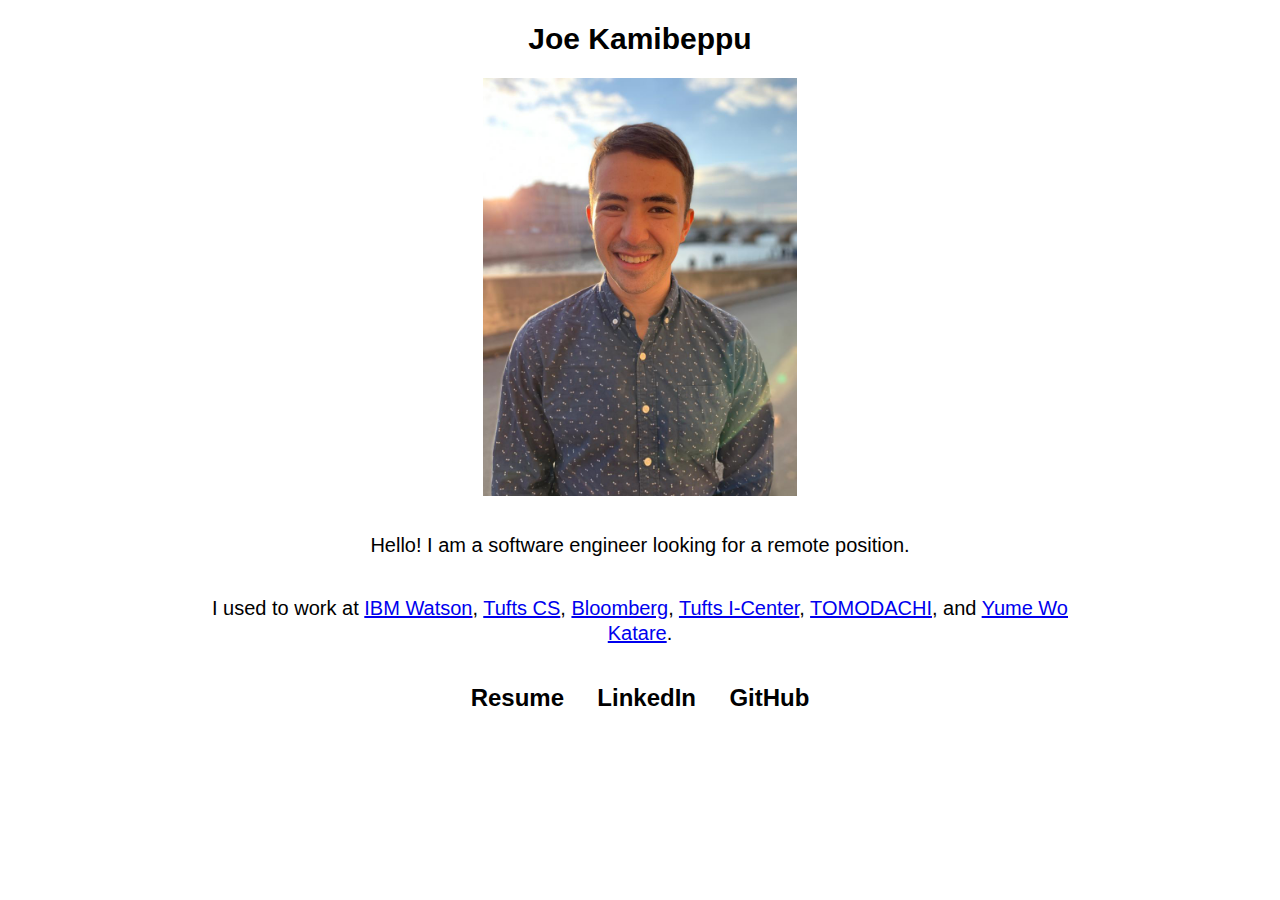
==== index.html @ b924710e "update links; fix file extension" ====
<!DOCTYPE html>
<html>

<!-- index.html                -->
<!-- created by: Joe Kamibeppu -->
<!-- created on: Feb 4, 2016   -->

<head>
		<title> Joe Kamibeppu </title>
		<meta charset = "utf-8">
		<link rel="shortcut icon" href="jkfavicon.ico" /> 
		<link rel="stylesheet" type="text/css" href="style.css"/>
</head>

<body class="index">

		<header>
				<h1> Joe Kamibeppu </h1>
		</header>

		<img class="headshot" src="seine_headshot.jpeg" style="width: 35%; height: 35%" alt="My headshot"/>
		<br>
		<p>Hello! I am a software engineer looking for a remote position.</p>
		<br>
		<p>I used to work at <a href="https://www.ibm.com/watson/">IBM Watson</a>, <a href="https://engineering.tufts.edu/cs/">Tufts CS</a>, <a href="https://www.bloomberg.com/">Bloomberg</a>, <a href="https://icenter.tufts.edu/">Tufts I-Center</a>, <a href="http://usjapantomodachi.org/">TOMODACHI</a>, and <a href="https://www.yumewokatare.com/">Yume Wo Katare</a>.</p>
        <br>
		<h3> <a class="link" href="resume.html">Resume</a> &nbsp; &nbsp; <a class="link" href="https://www.linkedin.com/in/joe-kamibeppu-633728107/"> LinkedIn</a> &nbsp; &nbsp; <a class="link" href="https://github.com/joekamibeppu">GitHub </a> </h3>
		<br>
</body>

</html>
---- style.css ----
/*	
	style.css

	created by: Joe Kamibeppu
	created on: Feb 4, 2016
*/
@import url('https://fonts.googleapis.com/css?family=Source+Sans+Pro:200,400');

h1 {
		font-size: 30px;
		font-family: 'Bookman', sans-serif;
		text-align: center;
}

h2 {
		font-size: 28px;
		font-family: 'Bookman', sans-serif;
}

h3 {
		font-size: 24px;
		font-weight: bold;
		font-family: 'Bookman', sans-serif;
		margin-top: 0;
		margin-bottom: 0;
}

img.headshot {
		display: block;
		margin: 0 auto;
}

a.link:link, a.link:visited {
		text-decoration: none;
		color: black;
}

a.link:hover {
		text-decoration: underline;
}

a.link:active {
		color: red;
}

body {
		margin-left: 15%;
		margin-right:15%;
		font-size: 16px;
		line-height: 1.25;
		font-family: 'Bookman', sans-serif;
}

p {
	    font-size: 20px;
		margin-top: 0;
		margin-bottom: 0;
}

.index {
		font-size: 30px;
		text-align: center;
}

.bio {
		margin-left: 25%;
		margin-right: 25%;
		font-size: 16px;
}

.contactinfo {
		font-size: 20px;
}

.bold {
		font-weight: bold;
		margin-top: 0;
		margin-bottom: 0;
}
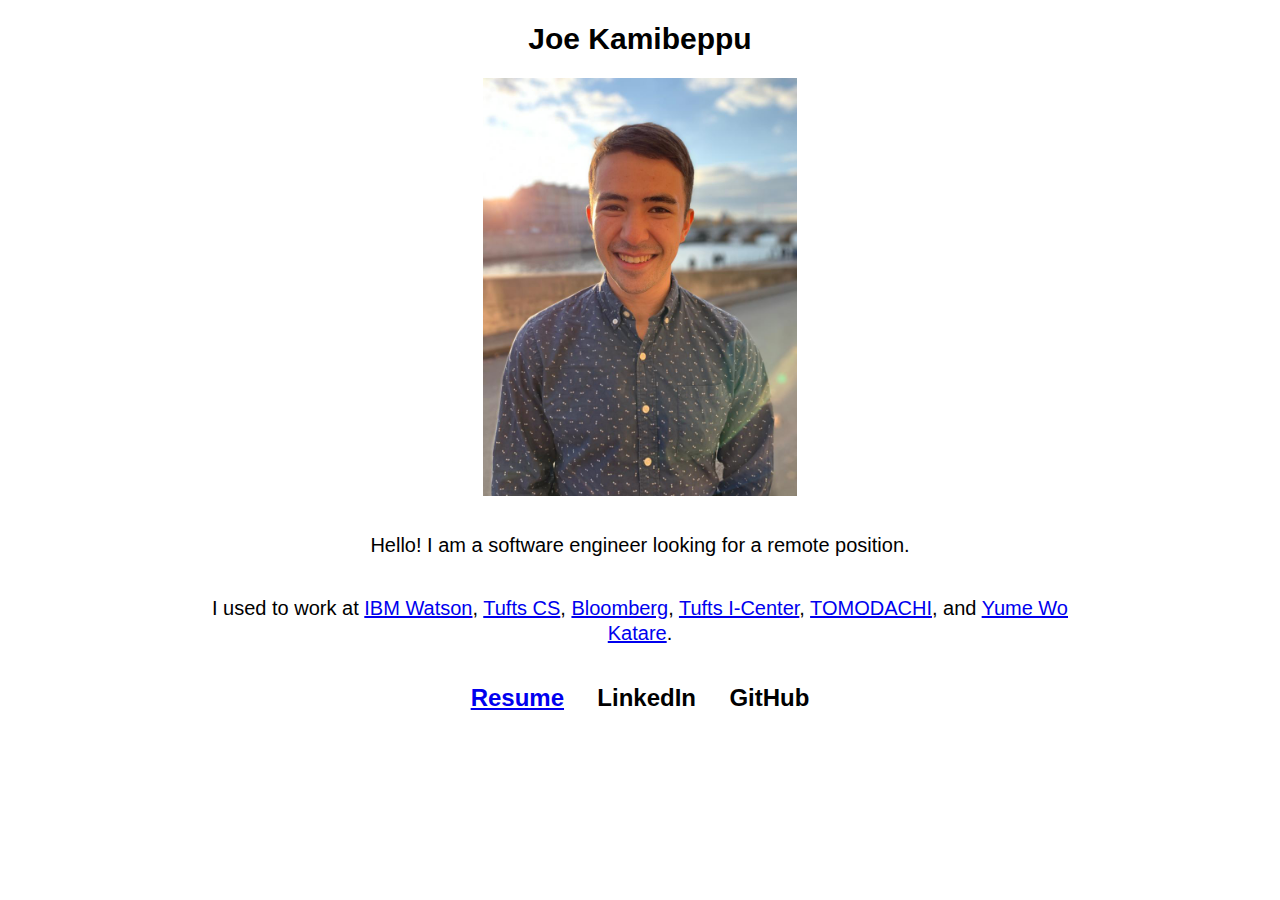
==== commit d8397a76: "retire Google Docs view" ====
--- a/index.html
+++ b/index.html
@@ -24,8 +24,8 @@
 		<br>
 		<p>I used to work at <a href="https://www.ibm.com/watson/">IBM Watson</a>, <a href="https://engineering.tufts.edu/cs/">Tufts CS</a>, <a href="https://www.bloomberg.com/">Bloomberg</a>, <a href="https://icenter.tufts.edu/">Tufts I-Center</a>, <a href="http://usjapantomodachi.org/">TOMODACHI</a>, and <a href="https://www.yumewokatare.com/">Yume Wo Katare</a>.</p>
         <br>
-		<h3> <a class="link" href="resume.html">Resume</a> &nbsp; &nbsp; <a class="link" href="https://www.linkedin.com/in/joe-kamibeppu-633728107/"> LinkedIn</a> &nbsp; &nbsp; <a class="link" href="https://github.com/joekamibeppu">GitHub </a> </h3>
+		<h3> <a href="/resume/resume_20200204.pdf">Resume</a> &nbsp; &nbsp; <a class="link" href="https://www.linkedin.com/in/joe-kamibeppu-633728107/"> LinkedIn</a> &nbsp; &nbsp; <a class="link" href="https://github.com/joekamibeppu">GitHub </a> </h3>
 		<br>
 </body>
 
-</html>+</html>
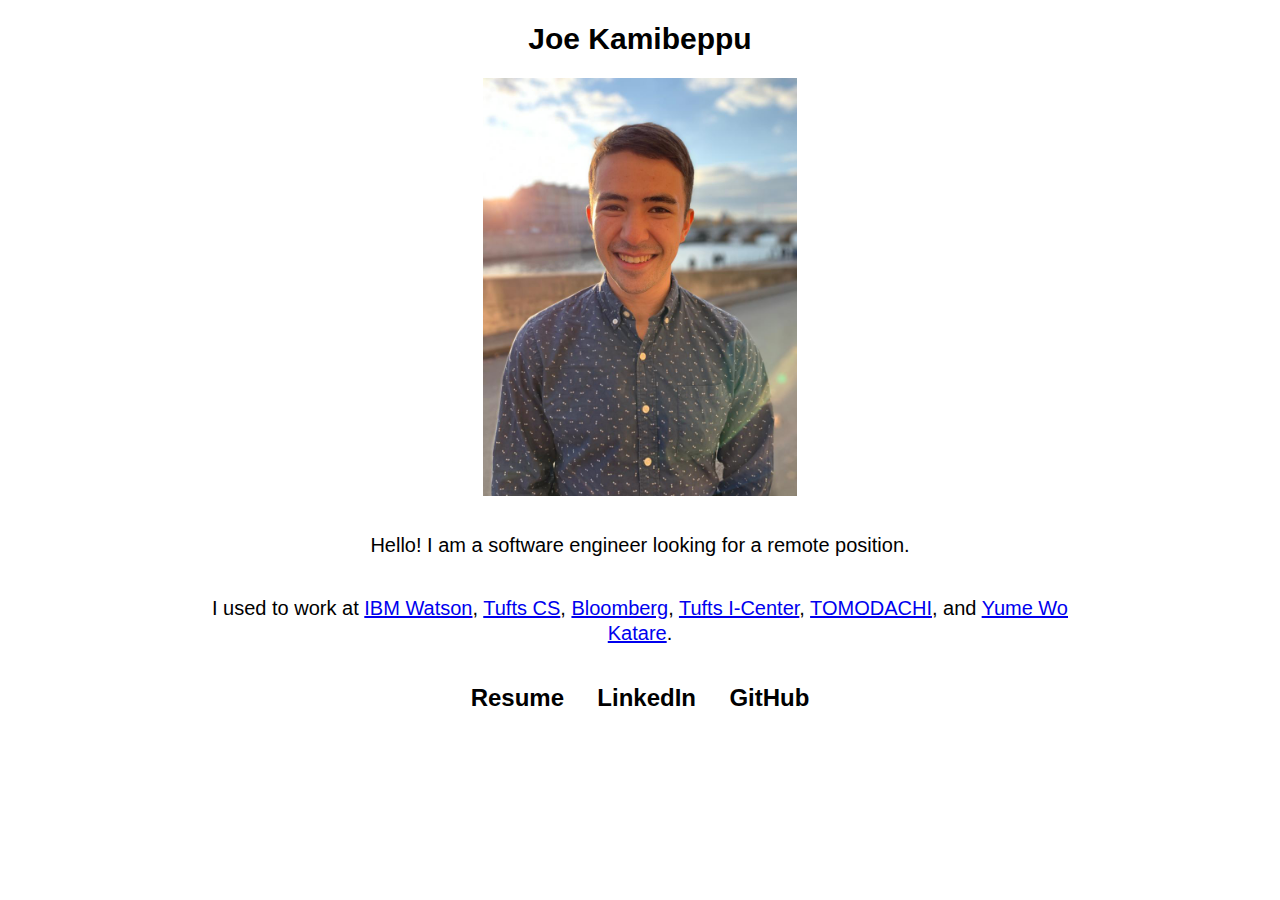
==== commit f93875f7: "restore link class" ====
--- a/index.html
+++ b/index.html
@@ -22,9 +22,9 @@
 		<br>
 		<p>Hello! I am a software engineer looking for a remote position.</p>
 		<br>
-		<p>I used to work at <a href="https://www.ibm.com/watson/">IBM Watson</a>, <a href="https://engineering.tufts.edu/cs/">Tufts CS</a>, <a href="https://www.bloomberg.com/">Bloomberg</a>, <a href="https://icenter.tufts.edu/">Tufts I-Center</a>, <a href="http://usjapantomodachi.org/">TOMODACHI</a>, and <a href="https://www.yumewokatare.com/">Yume Wo Katare</a>.</p>
+		<p>I used to work at <a href="https://www.ibm.com/watson/">IBM Watson</a>, <a href="https://engineering.tufts.edu/cs/">Tufts CS</a>, <a href="https://www.bloomberg.com/">Bloomberg</a>, <a href="https://icenter.tufts.edu/">Tufts I-Center</a>, <a href="http://usjapantomodachi.org/">TOMODACHI</a>, and <a href="https://www.google.com/maps/place/Yume+Wo+Katare/@42.389408,-71.1218877,847m/data=!3m2!1e3!4b1!4m5!3m4!1s0x89e3773d73268287:0x22f200cb4e5b91d!8m2!3d42.389408!4d-71.119699">Yume Wo Katare</a>.</p>
         <br>
-		<h3> <a href="/resume/resume_20200204.pdf">Resume</a> &nbsp; &nbsp; <a class="link" href="https://www.linkedin.com/in/joe-kamibeppu-633728107/"> LinkedIn</a> &nbsp; &nbsp; <a class="link" href="https://github.com/joekamibeppu">GitHub </a> </h3>
+		<h3> <a class="link" href="resume.pdf">Resume</a> &nbsp; &nbsp; <a class="link" href="https://www.linkedin.com/in/joe-kamibeppu-633728107/"> LinkedIn</a> &nbsp; &nbsp; <a class="link" href="https://github.com/joekamibeppu">GitHub </a> </h3>
 		<br>
 </body>
 
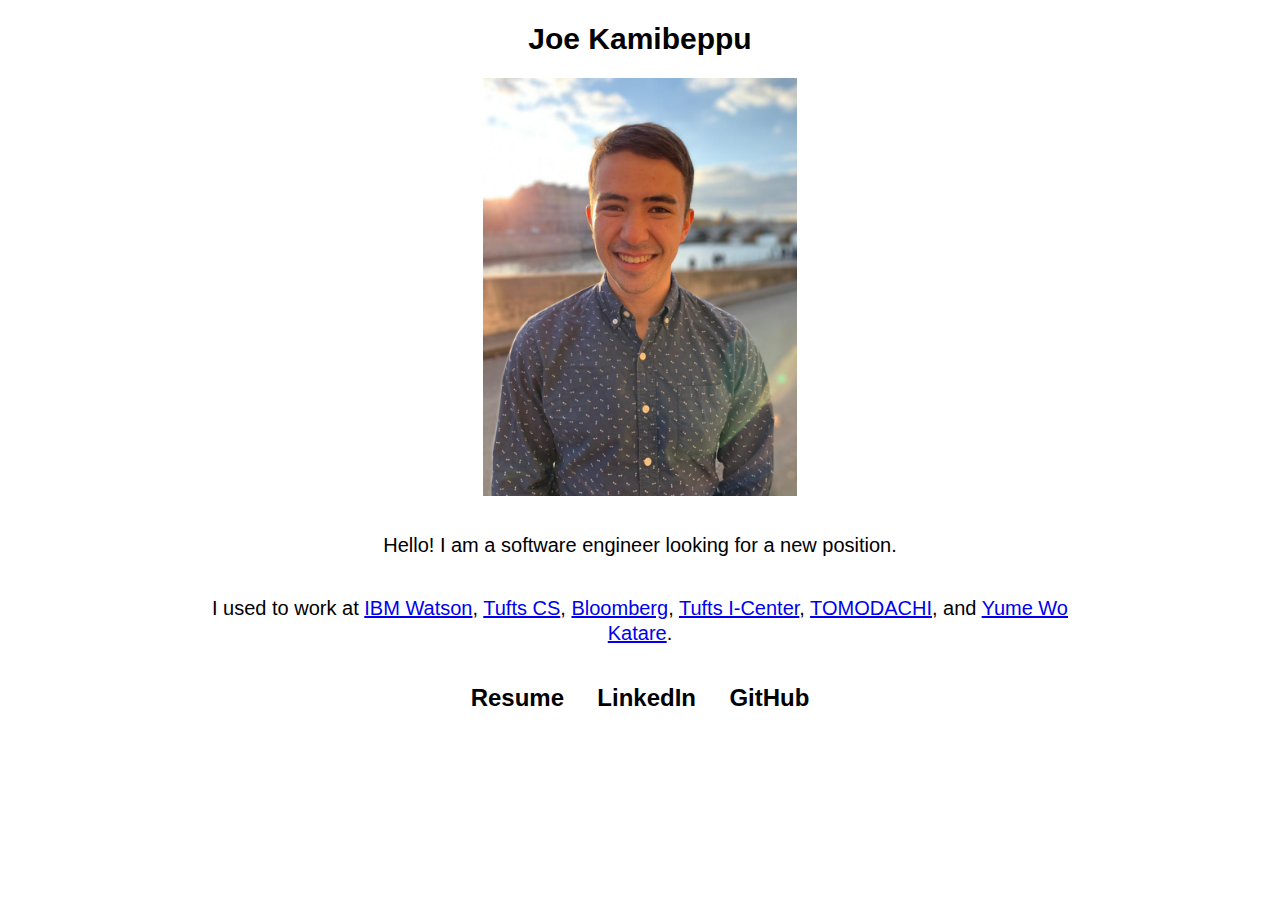
==== commit daad5f40: "minor word change" ====
--- a/index.html
+++ b/index.html
@@ -20,7 +20,7 @@
 
 		<img class="headshot" src="seine_headshot.jpeg" style="width: 35%; height: 35%" alt="My headshot"/>
 		<br>
-		<p>Hello! I am a software engineer looking for a remote position.</p>
+		<p>Hello! I am a software engineer looking for a new position.</p>
 		<br>
 		<p>I used to work at <a href="https://www.ibm.com/watson/">IBM Watson</a>, <a href="https://engineering.tufts.edu/cs/">Tufts CS</a>, <a href="https://www.bloomberg.com/">Bloomberg</a>, <a href="https://icenter.tufts.edu/">Tufts I-Center</a>, <a href="http://usjapantomodachi.org/">TOMODACHI</a>, and <a href="https://www.google.com/maps/place/Yume+Wo+Katare/@42.389408,-71.1218877,847m/data=!3m2!1e3!4b1!4m5!3m4!1s0x89e3773d73268287:0x22f200cb4e5b91d!8m2!3d42.389408!4d-71.119699">Yume Wo Katare</a>.</p>
         <br>
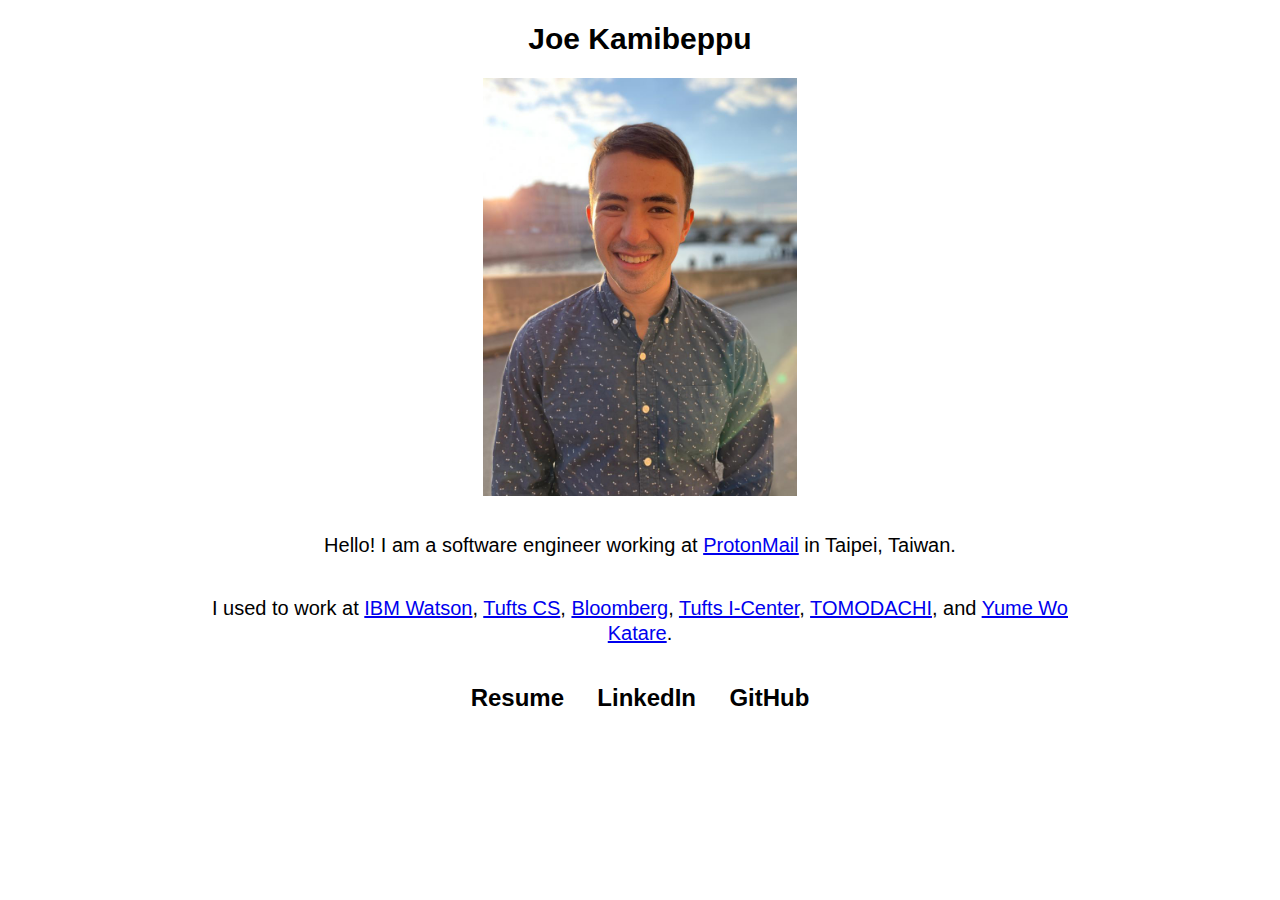
==== commit 0ce082bd: "update current status" ====
--- a/index.html
+++ b/index.html
@@ -20,7 +20,7 @@
 
 		<img class="headshot" src="seine_headshot.jpeg" style="width: 35%; height: 35%" alt="My headshot"/>
 		<br>
-		<p>Hello! I am a software engineer looking for a new position.</p>
+        <p>Hello! I am a software engineer working at <a href="https://protonmail.com/">ProtonMail</a> in Taipei, Taiwan.</p>
 		<br>
 		<p>I used to work at <a href="https://www.ibm.com/watson/">IBM Watson</a>, <a href="https://engineering.tufts.edu/cs/">Tufts CS</a>, <a href="https://www.bloomberg.com/">Bloomberg</a>, <a href="https://icenter.tufts.edu/">Tufts I-Center</a>, <a href="http://usjapantomodachi.org/">TOMODACHI</a>, and <a href="https://www.google.com/maps/place/Yume+Wo+Katare/@42.389408,-71.1218877,847m/data=!3m2!1e3!4b1!4m5!3m4!1s0x89e3773d73268287:0x22f200cb4e5b91d!8m2!3d42.389408!4d-71.119699">Yume Wo Katare</a>.</p>
         <br>
